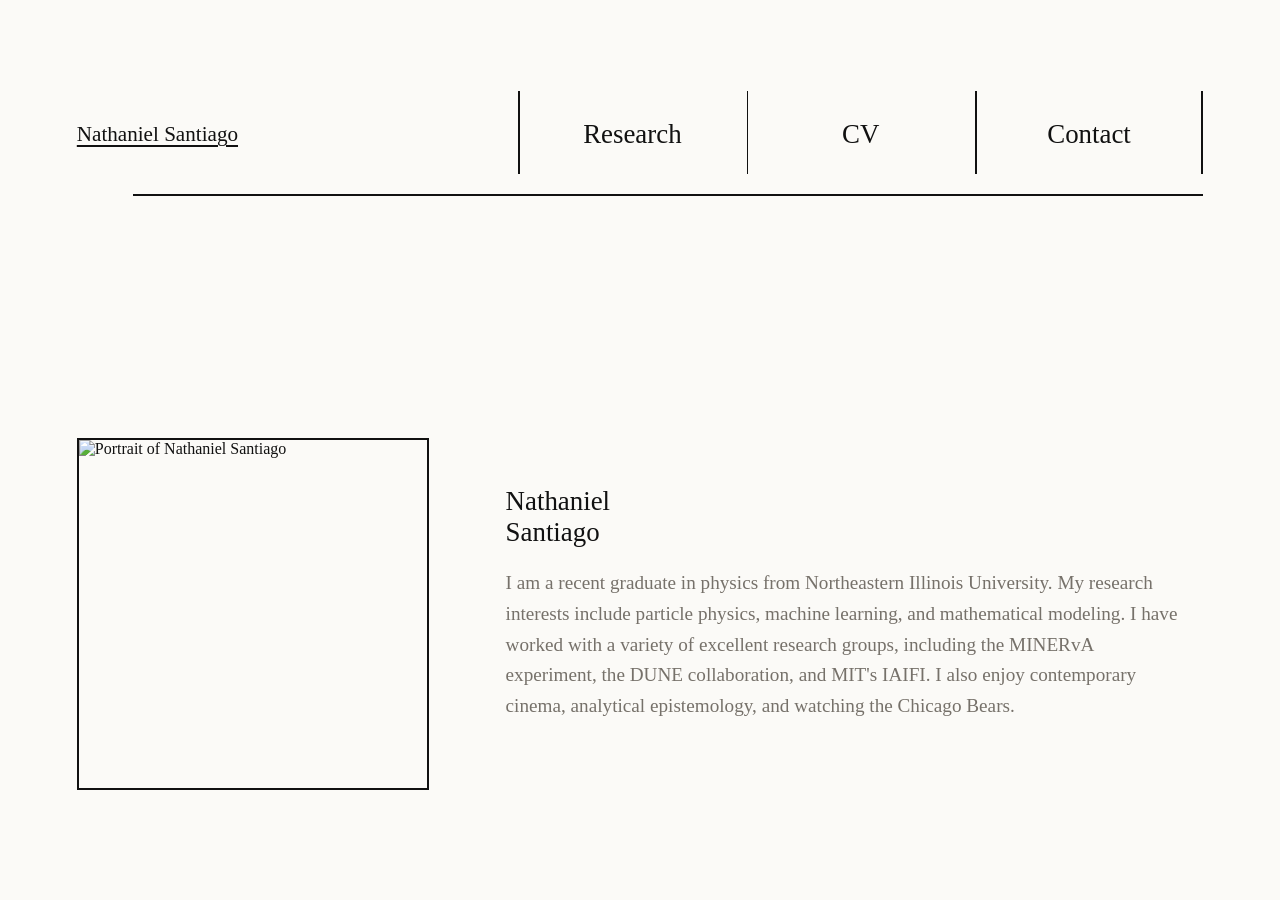
==== index.html @ 9dfd9d7a "Add files via upload" ====
<!doctype html>
<html lang="en">
  <head>
    <meta charset="utf-8">
    <meta name="viewport" content="width=device-width, initial-scale=1">
    <title>Nathaniel Santiago</title>
    <link rel="stylesheet" href="styles.css">
  </head>
  <body>
    <header class="site-header" aria-label="Primary navigation">
      <nav class="sketch-nav">
        <a class="brand" href="index.html" aria-current="page">Nathaniel Santiago</a>
        <a href="research.html">Research</a>
        <a href="cv.html">CV</a>
        <a href="contact.html">Contact</a>
      </nav>
    </header>

    <main>
      <section class="intro-section" aria-labelledby="intro-title">
        <div class="section-inner intro-layout">
          <img
            class="headshot"
            src="assets/nathaniel-santiago-headshot.png"
            alt="Portrait of Nathaniel Santiago"
          >
          <div class="intro-copy">
            <h1 id="intro-title">Nathaniel Santiago</h1>
            <p>
              I am a recent graduate in physics from Northeastern Illinois University.
              My research interests include particle physics, machine learning, and
              mathematical modeling. I have worked with a variety of excellent research
              groups, including the MINERvA experiment, the DUNE collaboration, and
              MIT's IAIFI. I also enjoy contemporary cinema, analytical epistemology,
              and watching the Chicago Bears.
            </p>
          </div>
        </div>
      </section>
    </main>
  </body>
</html>
---- styles.css ----
:root {
  --ink: #111111;
  --paper: #fbfaf7;
  --muted: #76716a;
  --rule: 2px solid var(--ink);
  --site-font: "Cambria Math", Cambria, Georgia, serif;
  --section-name-size: clamp(1.65rem, 2.1vw, 2.2rem);
  --body-text-size: 1.2rem;
}

* {
  box-sizing: border-box;
}

html {
  scroll-behavior: smooth;
}

body {
  margin: 0;
  color: var(--ink);
  background: var(--paper);
  font-family: var(--site-font);
}

a {
  color: inherit;
  text-decoration: none;
}

.site-header {
  padding: clamp(2.5rem, 8vw, 5.5rem) clamp(1rem, 6vw, 6rem) 0;
}

.sketch-nav {
  position: relative;
  display: grid;
  grid-template-columns: minmax(13rem, 1.45fr) repeat(3, minmax(7rem, 0.75fr));
  align-items: end;
  max-width: 78rem;
  margin: 0 auto;
  min-height: 6.25rem;
  padding: 0 0 1.65rem;
}

.sketch-nav::after {
  content: "";
  position: absolute;
  right: 0;
  bottom: 0.72rem;
  left: 3.5rem;
  height: 0;
  border-bottom: var(--rule);
  pointer-events: none;
}

.sketch-nav a {
  position: relative;
  z-index: 1;
  display: flex;
  align-items: center;
  min-height: 5.8rem;
  padding: 0 1.55rem;
  font-size: var(--section-name-size);
  line-height: 1;
  font-weight: 400;
  white-space: nowrap;
}

.sketch-nav .brand {
  justify-content: flex-start;
  padding-left: 0;
  font-size: clamp(1.2rem, 1.65vw, 1.65rem);
}

.sketch-nav a:not(.brand) {
  justify-content: center;
}

.sketch-nav a:not(.brand)::before,
.sketch-nav a:last-child::after {
  content: "";
  position: absolute;
  top: 0.2rem;
  left: 0;
  width: 0.12rem;
  height: 5.2rem;
  background: var(--ink);
}

.sketch-nav a:last-child::after {
  right: 0;
  left: auto;
  height: 5.2rem;
}

main {
  padding-top: clamp(4rem, 11vw, 8rem);
}

.intro-section,
.page-section {
  min-height: 55vh;
  padding: clamp(3rem, 8vw, 7rem) clamp(1rem, 6vw, 6rem);
}

.section-inner {
  width: min(78rem, 100%);
  margin: 0 auto;
}

.intro-layout {
  display: grid;
  grid-template-columns: minmax(14rem, 22rem) minmax(18rem, 42rem);
  align-items: center;
  gap: clamp(2rem, 6vw, 5rem);
}

.headshot {
  display: block;
  width: 100%;
  aspect-ratio: 1;
  object-fit: cover;
  border: var(--rule);
}

.intro-copy {
  max-width: 42rem;
}

.research-layout {
  max-width: 58rem;
}

.research-section {
  padding-top: clamp(1rem, 3vw, 2rem);
}

.research-list {
  display: grid;
  gap: 2rem;
  margin-top: 0;
}

.research-project {
  display: grid;
  grid-template-columns: minmax(0, 1fr) auto;
  gap: 1.5rem;
  align-items: start;
  padding-top: 2rem;
  border-top: 1px solid var(--ink);
}

.research-project h2 {
  margin-bottom: 0.75rem;
}

.resource-links {
  display: flex;
  flex-wrap: wrap;
  gap: 0.75rem;
  justify-content: flex-end;
  margin: 0;
  padding: 0;
  list-style: none;
}

.resource-links a {
  display: inline-block;
  padding-bottom: 0.1rem;
  border-bottom: 1px solid var(--ink);
  font-size: var(--body-text-size);
  line-height: 1.3;
}

.resource-links a:hover,
.resource-links a:focus-visible {
  color: var(--muted);
}

.cv-section-page {
  padding-top: clamp(1rem, 3vw, 2rem);
}

.cv-layout {
  max-width: 64rem;
}

.cv-block {
  padding-top: 2rem;
  border-top: 1px solid var(--ink);
}

.cv-block + .cv-block {
  margin-top: 2.5rem;
}

.cv-block h2 {
  margin-bottom: 1.25rem;
}

.cv-block h3 {
  margin: 0 0 0.35rem;
  font-size: var(--body-text-size);
  font-weight: 400;
  line-height: 1.3;
}

.cv-item {
  display: grid;
  grid-template-columns: minmax(0, 1fr) minmax(10rem, auto);
  gap: 1.5rem;
  align-items: start;
}

.cv-item + .cv-item {
  margin-top: 1.75rem;
}

.cv-date {
  margin: 0;
  text-align: right;
}

.cv-list,
.cv-bullets {
  margin: 0;
  padding: 0;
  list-style: none;
}

.cv-list li {
  display: grid;
  grid-template-columns: minmax(0, 1fr) minmax(10rem, auto);
  gap: 1.5rem;
  color: var(--muted);
  font-size: var(--body-text-size);
  line-height: 1.6;
}

.cv-list li + li,
.cv-bullets li + li {
  margin-top: 0.75rem;
}

.cv-list li span:last-child {
  text-align: right;
}

.cv-bullets {
  max-width: 58rem;
  color: var(--muted);
  font-size: var(--body-text-size);
  line-height: 1.6;
}

.cv-bullets:not(.compact) + h3 {
  margin-top: 2rem;
}

.cv-bullets li {
  position: relative;
  padding-left: 1rem;
}

.cv-bullets li::before {
  content: "";
  position: absolute;
  top: 0.72em;
  left: 0;
  width: 0.35rem;
  border-top: 1px solid var(--ink);
}

.contact-section {
  padding-top: clamp(1rem, 3vw, 2rem);
}

.contact-layout {
  max-width: 46rem;
}

.contact-list {
  margin: 0;
  padding: 0;
  list-style: none;
  border-top: 1px solid var(--ink);
}

.contact-list li {
  display: grid;
  grid-template-columns: 8rem minmax(0, 1fr);
  gap: 1.5rem;
  padding: 1.25rem 0;
  border-bottom: 1px solid rgba(17, 17, 17, 0.25);
  color: var(--muted);
  font-size: var(--body-text-size);
  line-height: 1.5;
}

.contact-list span {
  color: var(--ink);
}

.contact-list a {
  overflow-wrap: anywhere;
  text-decoration: underline;
  text-decoration-thickness: 0.06em;
  text-underline-offset: 0.18em;
}

.contact-list a:hover,
.contact-list a:focus-visible {
  color: var(--ink);
}

.eyebrow {
  margin: 0 0 1rem;
  color: var(--muted);
  font-size: var(--body-text-size);
  text-transform: uppercase;
  letter-spacing: 0.08em;
}

h1,
h2,
p {
  margin-top: 0;
}

h1 {
  max-width: 14ch;
  margin-bottom: 1.25rem;
  font-size: var(--section-name-size);
  line-height: 1.15;
  font-weight: 400;
}

h2 {
  margin-bottom: 1rem;
  font-size: var(--section-name-size);
  line-height: 1.15;
  font-weight: 400;
}

p {
  max-width: 42rem;
  color: var(--muted);
  font-size: var(--body-text-size);
  line-height: 1.6;
}

.sketch-nav a[aria-current="page"] {
  text-decoration: underline;
  text-decoration-thickness: 0.08em;
  text-underline-offset: 0.2em;
}

@media (max-width: 820px) {
  .site-header {
    padding-top: 1rem;
  }

  .sketch-nav {
    display: flex;
    align-items: center;
    gap: 0.4rem;
    min-height: auto;
    padding: 0.35rem 0 0.9rem;
    overflow-x: auto;
  }

  .sketch-nav::after {
    left: 0;
    bottom: 0.35rem;
    height: 1.8rem;
  }

  .sketch-nav a {
    min-height: 3.8rem;
    padding: 0 1rem;
  }

  .sketch-nav .brand {
    min-width: max-content;
    font-size: 1rem;
  }

  .sketch-nav a:not(.brand)::before,
  .sketch-nav a:last-child::after {
    top: 0.15rem;
    height: 3.5rem;
  }

  main {
    padding-top: 2rem;
  }

  .intro-layout {
    grid-template-columns: 1fr;
    gap: 1.75rem;
  }

  .headshot {
    max-width: 18rem;
  }

  .research-project {
    grid-template-columns: 1fr;
    gap: 0.75rem;
  }

  .resource-links {
    justify-content: flex-start;
  }

  .cv-item,
  .cv-list li {
    grid-template-columns: 1fr;
    gap: 0.25rem;
  }

  .cv-date,
  .cv-list li span:last-child {
    text-align: left;
  }

  .contact-list li {
    grid-template-columns: 1fr;
    gap: 0.25rem;
  }
}
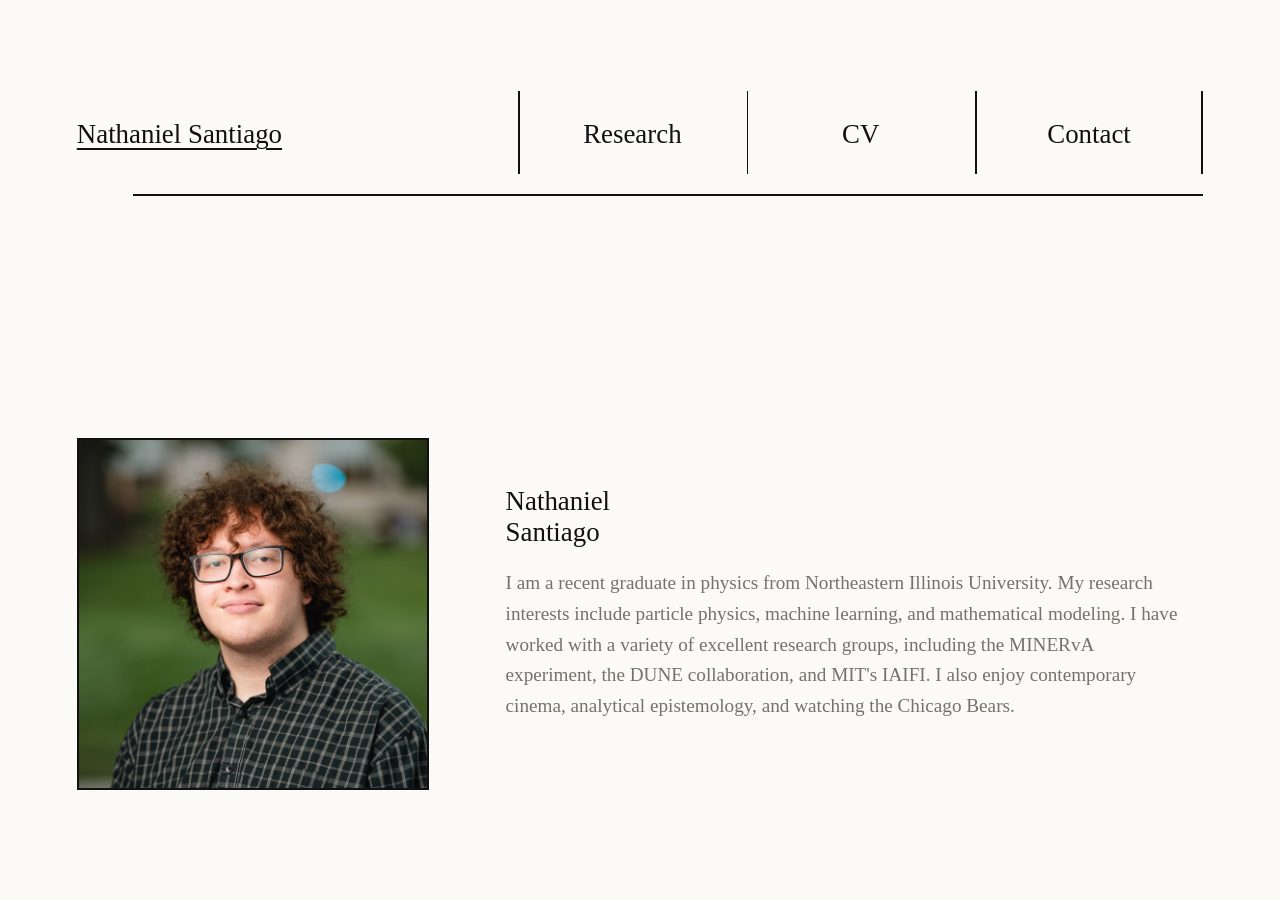
==== commit 84c33bd0: "Fix site image and section spacing" ====
--- a/index.html
+++ b/index.html
@@ -21,7 +21,7 @@
         <div class="section-inner intro-layout">
           <img
             class="headshot"
-            src="assets/nathaniel-santiago-headshot.png"
+            src="nathaniel-santiago-headshot.png"
             alt="Portrait of Nathaniel Santiago"
           >
           <div class="intro-copy">
--- a/styles.css
+++ b/styles.css
@@ -70,7 +70,7 @@
 .sketch-nav .brand {
   justify-content: flex-start;
   padding-left: 0;
-  font-size: clamp(1.2rem, 1.65vw, 1.65rem);
+  font-size: var(--section-name-size);
 }
 
 .sketch-nav a:not(.brand) {
@@ -98,6 +98,10 @@
   padding-top: clamp(4rem, 11vw, 8rem);
 }
 
+.page-main {
+  padding-top: clamp(1rem, 3vw, 2rem);
+}
+
 .intro-section,
 .page-section {
   min-height: 55vh;
@@ -133,7 +137,7 @@
 }
 
 .research-section {
-  padding-top: clamp(1rem, 3vw, 2rem);
+  padding-top: 0;
 }
 
 .research-list {
@@ -179,7 +183,7 @@
 }
 
 .cv-section-page {
-  padding-top: clamp(1rem, 3vw, 2rem);
+  padding-top: 0;
 }
 
 .cv-layout {
@@ -273,7 +277,7 @@
 }
 
 .contact-section {
-  padding-top: clamp(1rem, 3vw, 2rem);
+  padding-top: 0;
 }
 
 .contact-layout {
@@ -383,7 +387,6 @@
 
   .sketch-nav .brand {
     min-width: max-content;
-    font-size: 1rem;
   }
 
   .sketch-nav a:not(.brand)::before,
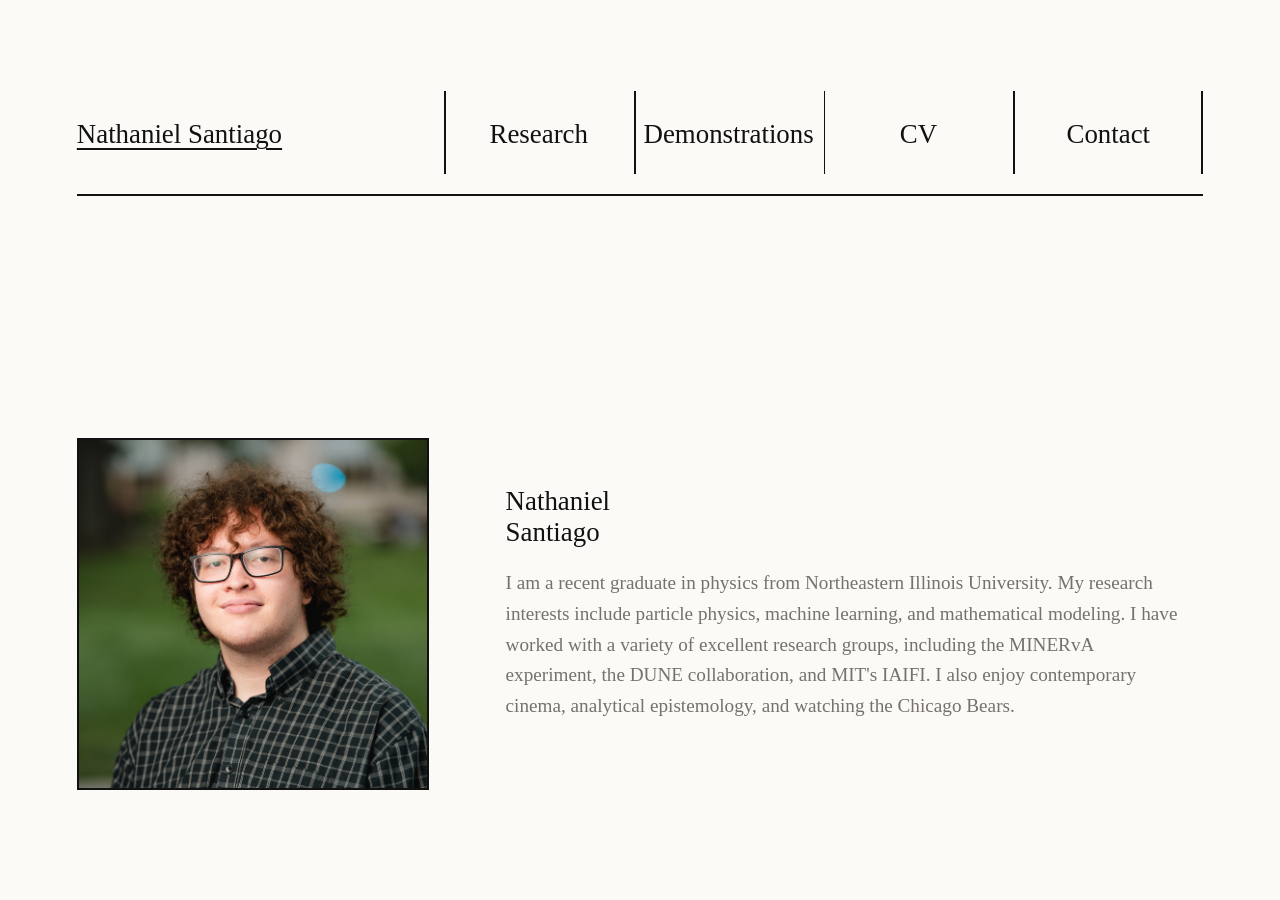
==== commit 8e026294: "Add demonstrations navigation and constrain event hits" ====
--- a/index.html
+++ b/index.html
@@ -4,13 +4,14 @@
     <meta charset="utf-8">
     <meta name="viewport" content="width=device-width, initial-scale=1">
     <title>Nathaniel Santiago</title>
-    <link rel="stylesheet" href="styles.css">
+    <link rel="stylesheet" href="styles.css?v=3">
   </head>
   <body>
     <header class="site-header" aria-label="Primary navigation">
       <nav class="sketch-nav">
         <a class="brand" href="index.html" aria-current="page">Nathaniel Santiago</a>
         <a href="research.html">Research</a>
+        <a href="event.html">Demonstrations</a>
         <a href="cv.html">CV</a>
         <a href="contact.html">Contact</a>
       </nav>
--- a/styles.css
+++ b/styles.css
@@ -35,7 +35,7 @@
 .sketch-nav {
   position: relative;
   display: grid;
-  grid-template-columns: minmax(13rem, 1.45fr) repeat(3, minmax(7rem, 0.75fr));
+  grid-template-columns: minmax(13rem, 1.45fr) repeat(4, minmax(7rem, 0.75fr));
   align-items: end;
   max-width: 78rem;
   margin: 0 auto;
@@ -48,7 +48,7 @@
   position: absolute;
   right: 0;
   bottom: 0.72rem;
-  left: 3.5rem;
+  left: 0;
   height: 0;
   border-bottom: var(--rule);
   pointer-events: none;
@@ -318,6 +318,184 @@
   color: var(--ink);
 }
 
+.event-section {
+  padding-top: 0;
+}
+
+.event-layout {
+  max-width: 74rem;
+}
+
+.event-heading {
+  margin-bottom: 2.25rem;
+}
+
+.event-heading h1 {
+  max-width: 17ch;
+  margin-bottom: 0;
+}
+
+.event-display-shell {
+  border: var(--rule);
+  background: var(--paper);
+}
+
+.event-toolbar {
+  display: flex;
+  flex-wrap: wrap;
+  align-items: center;
+  gap: 0.85rem 1.5rem;
+  min-height: 3.5rem;
+  padding: 0.65rem 1rem;
+  border-bottom: 1px solid var(--ink);
+  font-size: 1rem;
+}
+
+.event-toolbar button {
+  padding: 0.35rem 0.75rem;
+  border: 1px solid var(--ink);
+  color: var(--ink);
+  background: transparent;
+  font: inherit;
+  cursor: pointer;
+}
+
+.event-toolbar button:hover,
+.event-toolbar button:focus-visible {
+  color: var(--paper);
+  background: var(--ink);
+}
+
+.event-toolbar label {
+  display: inline-flex;
+  align-items: center;
+  gap: 0.45rem;
+  cursor: pointer;
+}
+
+.event-toolbar input {
+  width: 1rem;
+  height: 1rem;
+  accent-color: var(--ink);
+}
+
+.event-canvas-wrap {
+  position: relative;
+  min-height: 30rem;
+  overflow: hidden;
+}
+
+#event-canvas {
+  display: block;
+  width: 100%;
+  height: min(65vh, 43rem);
+  min-height: 30rem;
+  cursor: grab;
+  outline: none;
+  touch-action: none;
+}
+
+#event-canvas.is-dragging {
+  cursor: grabbing;
+}
+
+#event-canvas:focus-visible {
+  box-shadow: inset 0 0 0 3px #236a9f;
+}
+
+.event-canvas-hint {
+  position: absolute;
+  right: 1rem;
+  bottom: 0.85rem;
+  padding: 0.35rem 0.55rem;
+  color: var(--muted);
+  background: rgba(251, 250, 247, 0.88);
+  font-family: system-ui, sans-serif;
+  font-size: 0.78rem;
+  letter-spacing: 0.02em;
+  pointer-events: none;
+}
+
+.event-canvas-hint span {
+  padding: 0 0.25rem;
+}
+
+.event-meta {
+  display: grid;
+  grid-template-columns: minmax(13rem, 0.75fr) minmax(15rem, 0.75fr) minmax(20rem, 1.3fr);
+  gap: 2rem;
+  padding-top: 2rem;
+}
+
+.event-meta h2 {
+  margin-bottom: 0.8rem;
+  font-size: 1.1rem;
+}
+
+.event-legend {
+  display: grid;
+  gap: 0.55rem;
+  margin: 0;
+  padding: 0;
+  list-style: none;
+  color: var(--muted);
+  font-size: 1rem;
+}
+
+.event-legend li {
+  display: flex;
+  align-items: center;
+  gap: 0.7rem;
+}
+
+.legend-line {
+  display: inline-block;
+  width: 2rem;
+  border-top: 3px solid;
+}
+
+.legend-line.neutrino {
+  border-color: #2b9b92;
+  border-top-style: dashed;
+}
+
+.legend-line.muon {
+  border-color: #236a9f;
+}
+
+.legend-line.proton {
+  border-color: #c84a3c;
+}
+
+.legend-dot {
+  display: inline-block;
+  width: 0.65rem;
+  height: 0.65rem;
+  margin: 0 0.675rem;
+  border-radius: 50%;
+}
+
+.legend-dot.hits {
+  background: #9b63bb;
+}
+
+.event-equation {
+  display: flex;
+  align-items: center;
+  justify-content: center;
+  gap: 0.75rem;
+  min-height: 5.5rem;
+  padding: 1rem;
+  border: 1px solid var(--ink);
+  font-size: clamp(1.2rem, 2vw, 1.65rem);
+  white-space: nowrap;
+}
+
+.event-note {
+  margin-bottom: 0;
+  font-size: 1rem;
+}
+
 .eyebrow {
   margin: 0 0 1rem;
   color: var(--muted);
@@ -432,4 +610,28 @@
     grid-template-columns: 1fr;
     gap: 0.25rem;
   }
-}
+
+  .event-heading,
+  .event-meta {
+    grid-template-columns: 1fr;
+    gap: 1.5rem;
+  }
+
+  .event-heading h1 {
+    margin-bottom: 0;
+  }
+
+  .event-canvas-wrap,
+  #event-canvas {
+    min-height: 24rem;
+  }
+
+  #event-canvas {
+    height: 58vh;
+  }
+
+  .event-canvas-hint {
+    right: 0.5rem;
+    bottom: 0.5rem;
+  }
+}
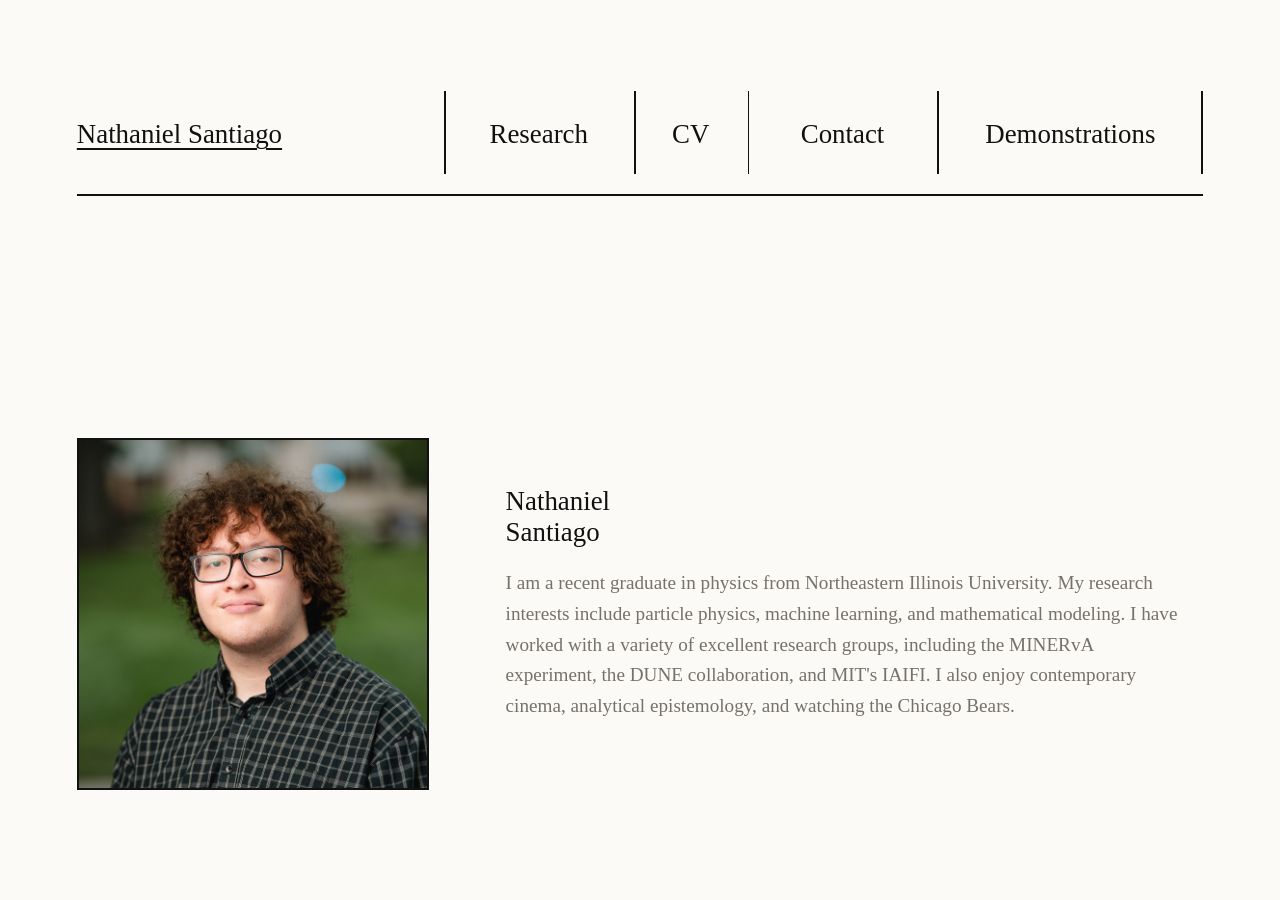
==== commit 92f1a502: "Fix demonstrations header alignment" ====
--- a/index.html
+++ b/index.html
@@ -4,16 +4,16 @@
     <meta charset="utf-8">
     <meta name="viewport" content="width=device-width, initial-scale=1">
     <title>Nathaniel Santiago</title>
-    <link rel="stylesheet" href="styles.css?v=3">
+    <link rel="stylesheet" href="styles.css?v=4">
   </head>
   <body>
     <header class="site-header" aria-label="Primary navigation">
       <nav class="sketch-nav">
         <a class="brand" href="index.html" aria-current="page">Nathaniel Santiago</a>
         <a href="research.html">Research</a>
-        <a href="event.html">Demonstrations</a>
         <a href="cv.html">CV</a>
         <a href="contact.html">Contact</a>
+        <a href="event.html">Demonstrations</a>
       </nav>
     </header>
 
--- a/styles.css
+++ b/styles.css
@@ -35,7 +35,12 @@
 .sketch-nav {
   position: relative;
   display: grid;
-  grid-template-columns: minmax(13rem, 1.45fr) repeat(4, minmax(7rem, 0.75fr));
+  grid-template-columns:
+    minmax(13rem, 1.45fr)
+    minmax(7rem, 0.75fr)
+    minmax(4.5rem, 0.45fr)
+    minmax(7rem, 0.75fr)
+    minmax(12rem, 1.05fr);
   align-items: end;
   max-width: 78rem;
   margin: 0 auto;
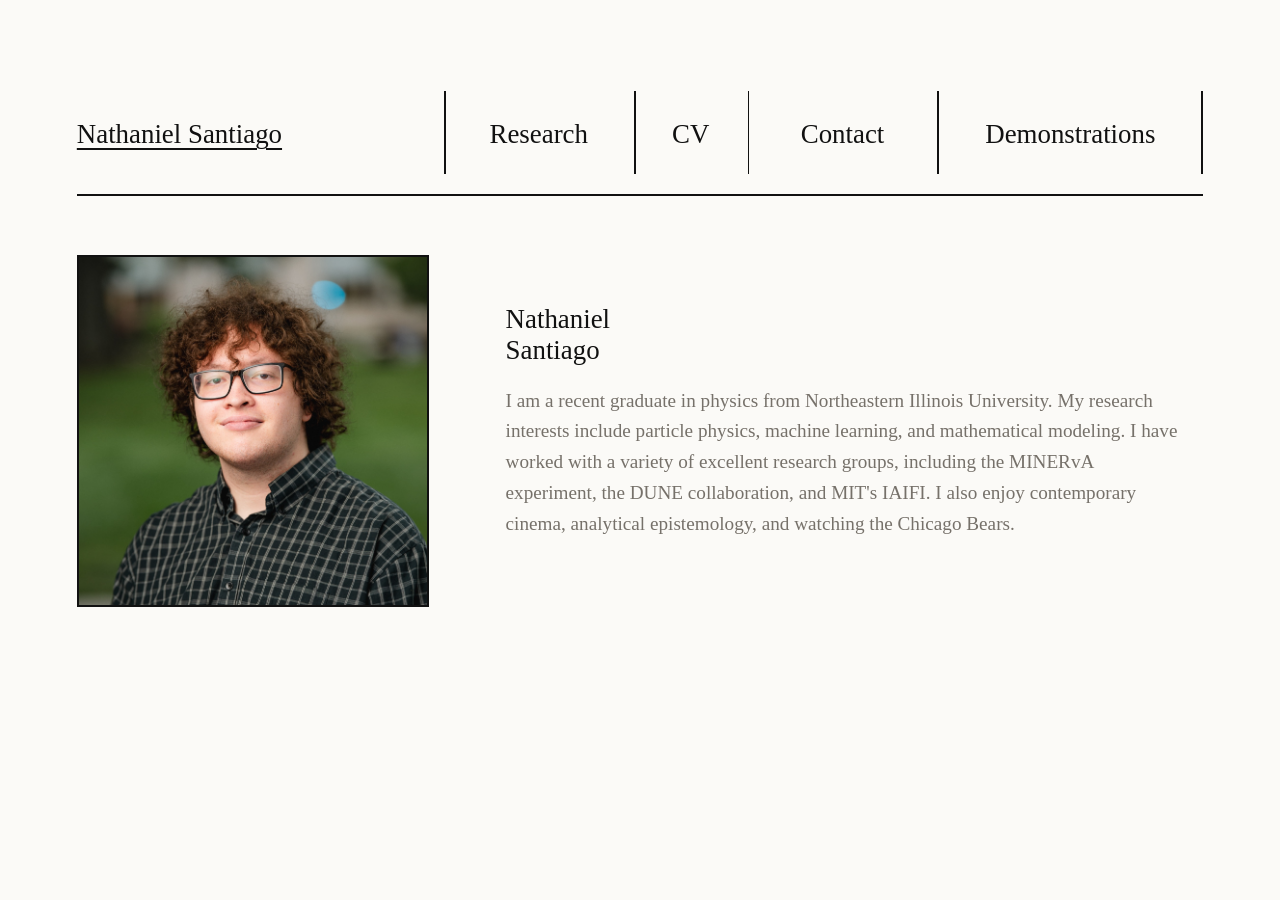
==== commit a21d1cba: "Tighten home page spacing" ====
--- a/index.html
+++ b/index.html
@@ -4,7 +4,7 @@
     <meta charset="utf-8">
     <meta name="viewport" content="width=device-width, initial-scale=1">
     <title>Nathaniel Santiago</title>
-    <link rel="stylesheet" href="styles.css?v=4">
+    <link rel="stylesheet" href="styles.css?v=5">
   </head>
   <body>
     <header class="site-header" aria-label="Primary navigation">
@@ -17,7 +17,7 @@
       </nav>
     </header>
 
-    <main>
+    <main class="home-main">
       <section class="intro-section" aria-labelledby="intro-title">
         <div class="section-inner intro-layout">
           <img
--- a/styles.css
+++ b/styles.css
@@ -103,6 +103,14 @@
   padding-top: clamp(4rem, 11vw, 8rem);
 }
 
+.home-main {
+  padding-top: 1rem;
+}
+
+.home-main .intro-section {
+  padding-top: 2rem;
+}
+
 .page-main {
   padding-top: clamp(1rem, 3vw, 2rem);
 }
